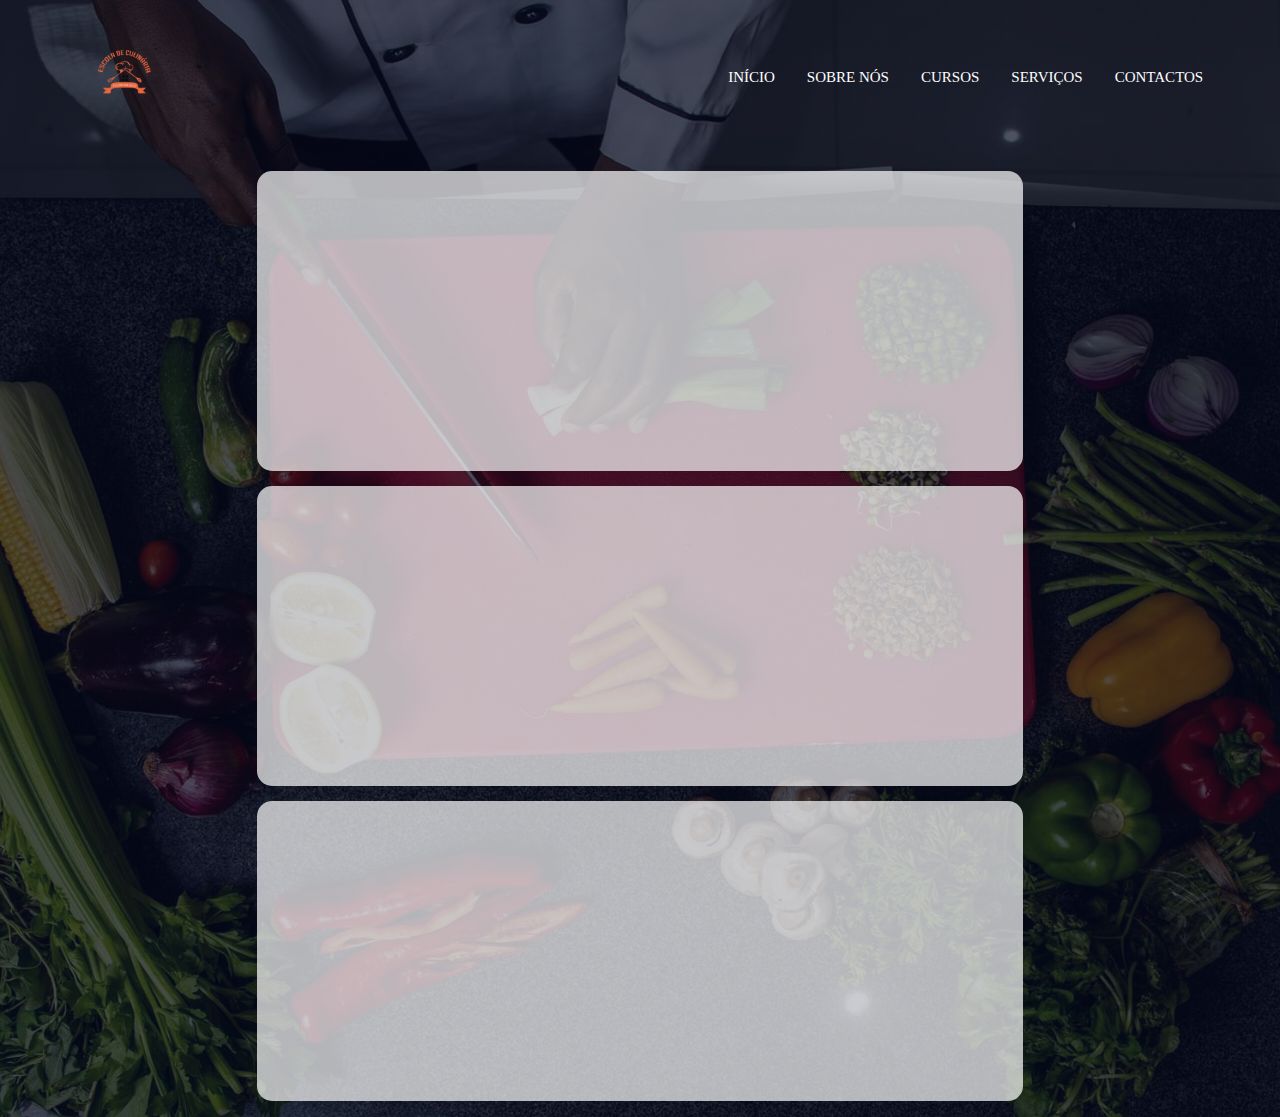
==== pages/about.html @ 559811ff "adicionando o footer a a pagina sobre nos" ====
<!DOCTYPE html>
<html lang="en">
<head>
    <meta charset="UTF-8">
    <meta http-equiv="X-UA-Compatible" content="IE=edge">
    <meta name="viewport" content="width=device-width, initial-scale=1.0">
    <title>Sobre - Toque Magico</title>
    <link rel="stylesheet" href="../assets/styles/style.css">
    <link rel="stylesheet" href="../assets/styles/about.css">
</head>
<body>
    <section class="header">
        <nav>
            <a href="index.html"> <img class="LOGO" src="../assets/imagens/logo.png" alt="Logo da empresa"></a>
            <div>
                <ul class="nav-links">

                    <li><a href="../index.html#contactos">INÍCIO</a></li>
                    <li><a href="">SOBRE NÓS</a></li>
                    <li><a href="#cursos">CURSOS</a></li>
                    <li><a href="">SERVIÇOS</a></li>
                    <li><a href="#contactos">CONTACTOS</a></li>

                </ul>
            </div>
        </nav>
        <section id="main">
            <div class="info">

            </div>
            <div class="info">

            </div>
            <div class="info">

            </div>
        </section>
    </section>
</body>
</html>
---- assets/styles/style.css ----
*{

    margin: 0;
    padding: 0;
    box-sizing: border-box;

}

.header{

    min-height: 100vh;
    width: 100%;
    background-image: linear-gradient(rgba(4,9,30,0.7),rgba(4,9,30,0.7)), url(../imagens/cover.jpg);
    background-position: center;
    background-size: cover;
    position: relative;
}
.LOGO{


    height: 100px;
    width: 100px;
}
nav{
    display: flex;
    padding: 2% 6%;
    justify-content: space-between;
    align-items: center;
}
.nav-links{
    display: flex;
    list-style: none;
    gap: 32px;
}
.nav-links li a{ 
    color: #fff;
    text-decoration: none;
    font-size: 15px;
}
 nav .nav-links li::after{
     content: '';
     width: 0%;
     height: 2px;
     background: #f44336;
     display: block;
     margin: auto;
 }
  
 nav .nav-links li:hover::after{
     width: 100%;
 }

 .text-box{

    width: 90%;
    color: WHITE;
    position: absolute;
    top: 50%;
    left: 50%;
    transform: translate(-50%,-50%);
    text-align: center;
 }

 .text-box h1 {
     font-size: 62px;
    text-transform: uppercase;

    
 }
 
 .text-box p{
     margin: 10px 0 40px;
     font-size: 14px;
  }
  .hero-btn{

    display: inline-block;
    text-decoration: none;
    color: #fff;
    border: 1px  solid #fff;
    padding: 12px 34px;
    font-size: 13px;
    background: transparent;
    position: relative;
    cursor: pointer;
    border-radius: 30px;

  }
  .hero-btn:hover{
      border: 1px solid #f44336;
      background: #f44336;
      transition: 1s;

  }

  /*---------Cursos---------*/
  

  .cursos{

    width: 80%;
    margin: auto;
    text-align: center;
    padding-top: 100px;
  }

  h1{
      font-size: 36px;
      font-weight: 600;
  }
  p{

    color: #777;
    font-size: 14px;
    font-weight: 300;
    line-height: 22px;
    padding: 10px;

  }
  .row{
      margin-top: 5%;
      display: flex;
      justify-content: space-between;
  }
  .course-col{

    flex-basis: 31%;
    background:#faede4 ;
    border-radius:10px;
    margin-bottom: 5%;
    padding: 20px 12px;
    box-sizing: border-box;
    transition:0.5s;

  }

  h3{

    text-align: center;
    font-weight: 600;
    margin: 10px 0 ;

  }
  .course-col:hover{
      box-shadow:  0 0 20px 0px rgba(0,0,0,0.2);

  }
  footer {
    background-image: linear-gradient(rgba(4,9,30,0.7),rgba(4,9,30,0.7)), url(../imagens/cover.jpg);
    display: flex;
    gap: 10px;
    
  }
  footer div {
    width: 33%;
  }
  footer div p, footer div h3 {
    color: white;
  }
  #icones {
    width: fit-content;
    margin: auto;
    border-style: none;
  }
---- assets/styles/about.css ----
#main {
    padding: 1px;
}
.info {
    width: 60%;
    background-color: white;
    height: 300px;
    margin: 15px auto;
    border-radius: 15px;
    opacity: 0.7;
}
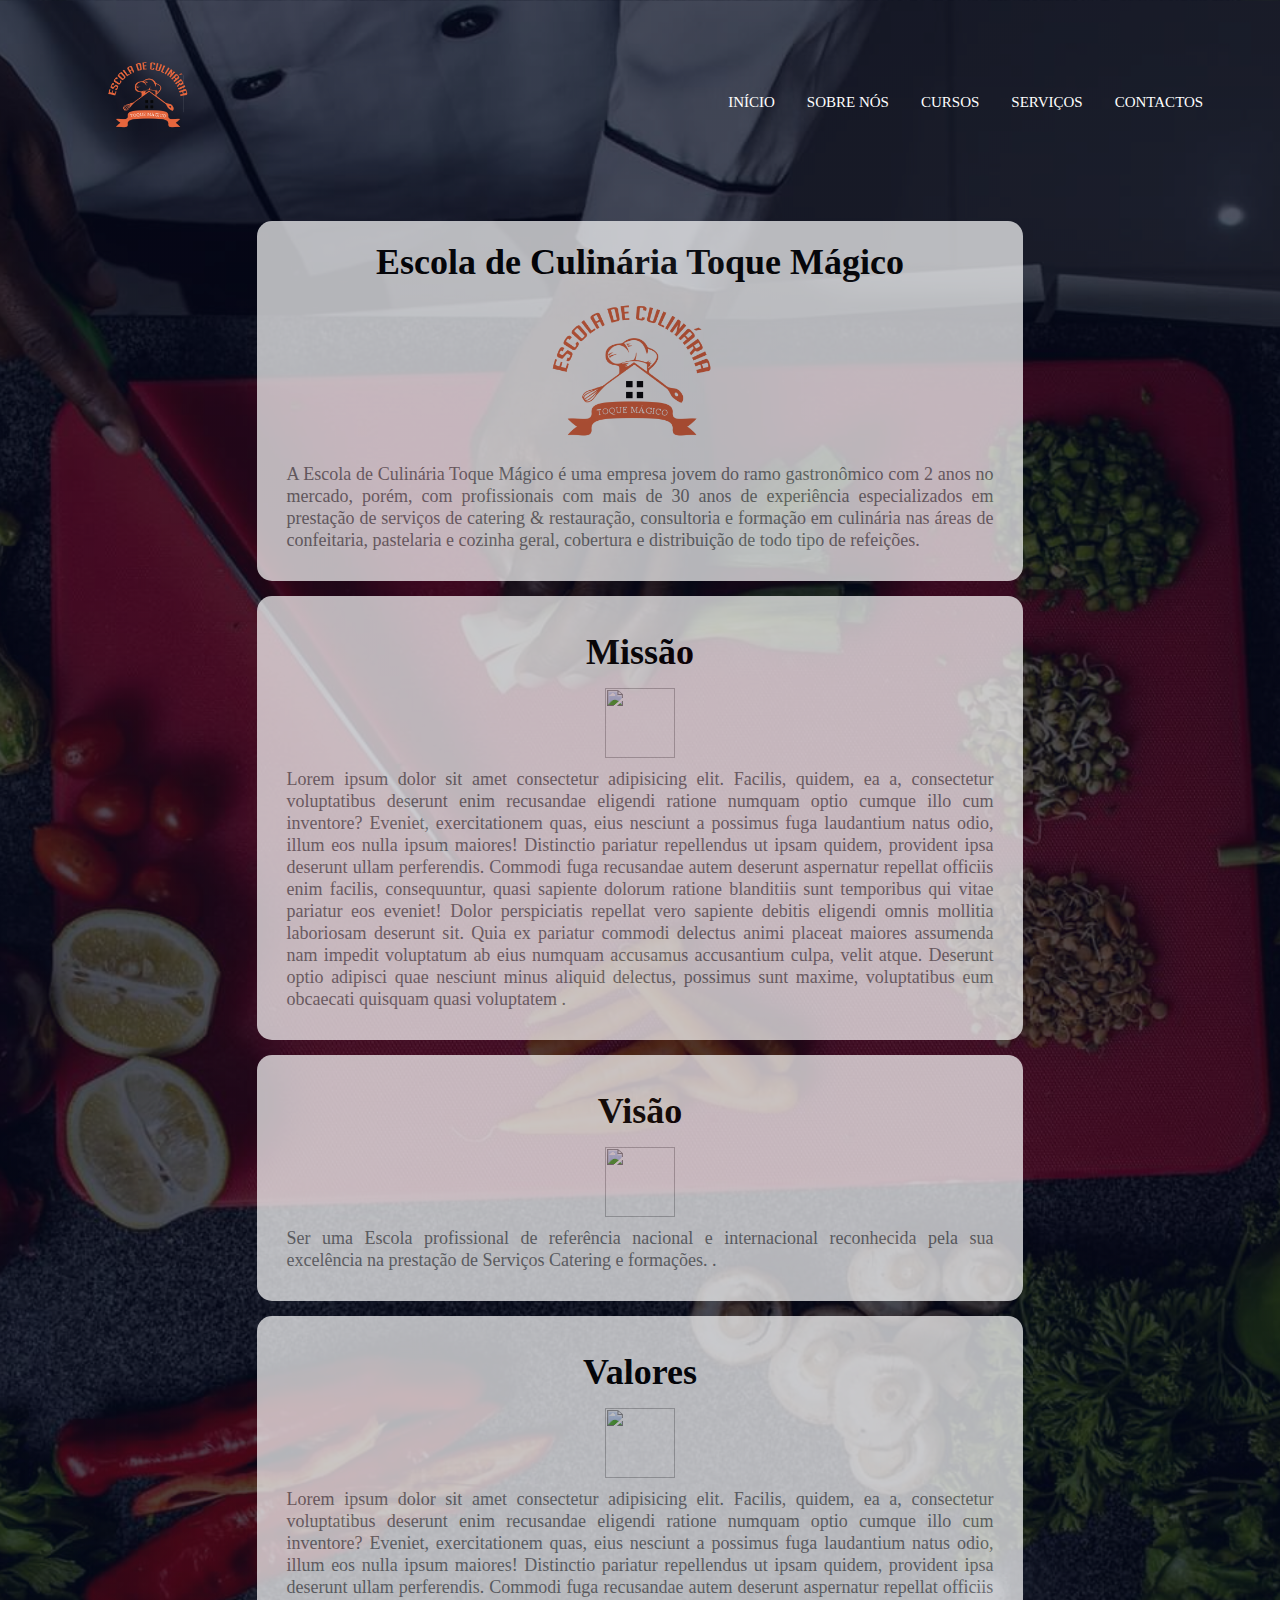
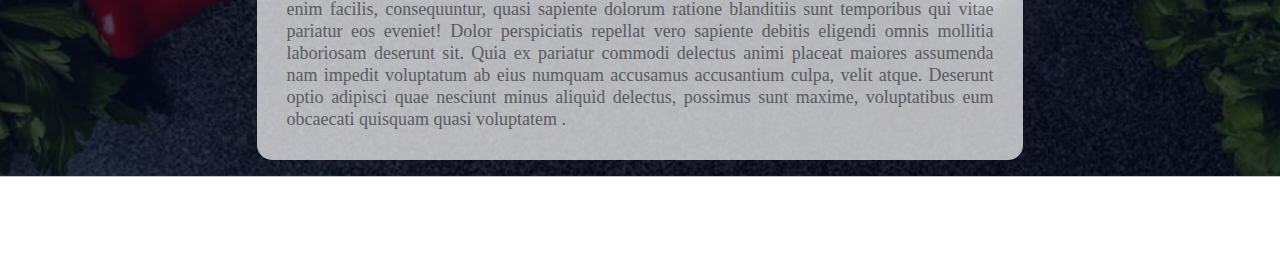
==== commit d8d08bda: "message" ====
--- a/pages/about.html
+++ b/pages/about.html
@@ -4,37 +4,111 @@
     <meta charset="UTF-8">
     <meta http-equiv="X-UA-Compatible" content="IE=edge">
     <meta name="viewport" content="width=device-width, initial-scale=1.0">
-    <title>Sobre - Toque Magico</title>
+    <title>Sobre - Toque Mágico</title>
     <link rel="stylesheet" href="../assets/styles/style.css">
     <link rel="stylesheet" href="../assets/styles/about.css">
 </head>
 <body>
-    <section class="header">
+    <section id="header">
         <nav>
             <a href="index.html"> <img class="LOGO" src="../assets/imagens/logo.png" alt="Logo da empresa"></a>
             <div>
                 <ul class="nav-links">
 
-                    <li><a href="../index.html#contactos">INÍCIO</a></li>
-                    <li><a href="">SOBRE NÓS</a></li>
-                    <li><a href="#cursos">CURSOS</a></li>
-                    <li><a href="">SERVIÇOS</a></li>
+                    <li><a href="../index.html#header">INÍCIO</a></li>
+                    <li><a href="./about.html">SOBRE NÓS</a></li>
+                    <li><a href="../cursos.html">CURSOS</a></li>
+                    <li><a href="#">SERVIÇOS</a></li>
                     <li><a href="#contactos">CONTACTOS</a></li>
 
                 </ul>
             </div>
         </nav>
         <section id="main">
-            <div class="info">
+            <div class="info1">
+                 <h1>Escola de Culinária Toque Mágico</h1>
+                <img class="logo" src="../assets/imagens/logo.png" alt="">
+               
+                <p> A Escola de Culinária Toque Mágico é uma empresa jovem do ramo gastronômico com 2 anos no mercado, 
+                    porém, com profissionais com mais de 30 anos de experiência especializados em prestação de serviços de catering & restauração, consultoria e formação em culinária nas áreas de confeitaria,
+                     pastelaria e cozinha geral, cobertura e distribuição de todo tipo de refeições.
 
+                </p>
             </div>
             <div class="info">
+                
 
+<h1>Missão</h1>
+<img class="imgicon" src="../assets/imagens/Missao.png" alt="">
+<p>Lorem ipsum dolor sit amet consectetur adipisicing elit. 
+    Facilis, quidem, ea a, consectetur voluptatibus deserunt 
+    enim recusandae eligendi ratione numquam optio cumque illo
+     cum inventore? Eveniet, exercitationem quas, eius nesciunt 
+     a possimus fuga laudantium natus odio, illum eos nulla ipsum maiores!
+      Distinctio pariatur repellendus ut ipsam quidem, provident ipsa deserunt ullam perferendis. 
+      Commodi fuga recusandae autem deserunt aspernatur repellat officiis enim facilis, consequuntur,
+       quasi sapiente dolorum ratione blanditiis sunt temporibus qui vitae pariatur eos eveniet! Dolor
+        perspiciatis repellat vero sapiente debitis eligendi omnis mollitia laboriosam deserunt sit.
+        Quia ex pariatur commodi delectus animi placeat maiores assumenda nam impedit voluptatum ab eius 
+        numquam accusamus accusantium culpa, velit atque. Deserunt optio adipisci quae nesciunt minus 
+        aliquid delectus, possimus sunt maxime, voluptatibus eum obcaecati quisquam quasi voluptatem 
+       
+.</p>
             </div>
             <div class="info">
+                
+                <h1>Visão</h1>
+                <img class="imgicon" src="../assets/imagens/Visãopng.png" alt="">
+                <p> Ser uma Escola profissional de referência nacional e internacional reconhecida pela sua excelência na 
+                    prestação de Serviços Catering e formações. 
 
+                    
+                       
+                .</p>
+            </div>
+            <div class="info">
+               
+                <h1>Valores</h1>
+                 <img class="imgicon" src="../assets/imagens/Valores.png" alt="">
+                <p>Lorem ipsum dolor sit amet consectetur adipisicing elit. 
+                    Facilis, quidem, ea a, consectetur voluptatibus deserunt 
+                    enim recusandae eligendi ratione numquam optio cumque illo
+                     cum inventore? Eveniet, exercitationem quas, eius nesciunt 
+                     a possimus fuga laudantium natus odio, illum eos nulla ipsum maiores!
+                      Distinctio pariatur repellendus ut ipsam quidem, provident ipsa deserunt ullam perferendis. 
+                      Commodi fuga recusandae autem deserunt aspernatur repellat officiis enim facilis, consequuntur,
+                       quasi sapiente dolorum ratione blanditiis sunt temporibus qui vitae pariatur eos eveniet! Dolor
+                        perspiciatis repellat vero sapiente debitis eligendi omnis mollitia laboriosam deserunt sit.
+                        Quia ex pariatur commodi delectus animi placeat maiores assumenda nam impedit voluptatum ab eius 
+                        numquam accusamus accusantium culpa, velit atque. Deserunt optio adipisci quae nesciunt minus 
+                        aliquid delectus, possimus sunt maxime, voluptatibus eum obcaecati quisquam quasi voluptatem 
+                       
+                .</p>
             </div>
         </section>
     </section>
+    <footer id="contactos">
+        <div id="localizacao">
+          <p>INFORMACAO DE LOCALIZACAO</p>
+        </div>
+        <div id="infocontactos">
+          <p>INFORMACAO DE CONTACTO</p>
+        </div>
+        <div id="social">
+          <h3>Redes sociais</h3>
+          <div id="icones">
+            <a href="#"
+              ><img
+                src="../assets/imagens/icon-facebook.svg"
+                alt="icone do facebook"
+            /></a>
+            <a href="#"
+              ><img
+                src="../assets/imagens/icon-instagram.svg"
+                alt="icone do instagram"
+            /></a>
+          </div>
+        </div>
+      </footer>
 </body>
 </html>--- a/assets/styles/style.css
+++ b/assets/styles/style.css
@@ -6,7 +6,7 @@
 
 }
 
-.header{
+#header{
 
     min-height: 100vh;
     width: 100%;
@@ -18,10 +18,11 @@
 .LOGO{
 
 
-    height: 100px;
-    width: 100px;
+    height: 150px;
+    width: 150px;
 }
 nav{
+  
     display: flex;
     padding: 2% 6%;
     justify-content: space-between;
@@ -110,8 +111,8 @@
   }
   p{
 
-    color: #777;
-    font-size: 14px;
+    color: rgb(121, 121, 121);
+    font-size: 18px;
     font-weight: 300;
     line-height: 22px;
     padding: 10px;
@@ -146,7 +147,8 @@
 
   }
   footer {
-    background-image: linear-gradient(rgba(4,9,30,0.7),rgba(4,9,30,0.7)), url(../imagens/cover.jpg);
+   border-top: 0.1px solid #bebdbd;
+    
     display: flex;
     gap: 10px;
     
@@ -162,3 +164,150 @@
     margin: auto;
     border-style: none;
   }
+  .email{
+    display: flex;
+     
+    width: 25px;
+    height: 25px;
+    align-items: center;
+   
+  }
+  .mail{
+    width: 30px;
+    height: 35px;
+  }
+
+  #infocontactos{
+    display: flex;
+    flex-direction: column;
+   align-items: center;
+   align-content: center;
+    
+  }
+
+  #localizacao{
+    padding-top: 18px;
+
+
+  }
+  #contactos{
+    
+  }
+  .LOGO2{
+
+
+    height: 100px;
+    width: 100px;
+   margin-bottom: -20px;
+   margin-top: -7px;
+}
+#footernovo h2{
+  color: #fff;
+
+}
+.geralcontacto{
+  display: flex;
+  flex-direction: column;
+align-items: center;
+justify-content: space-around;
+}
+.contacto{
+  display: flex;
+  flex-direction: column;
+}
+.links{
+  display: block;
+
+
+}
+.mail{
+ 
+display: flex;
+flex-direction: row;
+margin-left: -43px
+
+}
+.footernovo{
+display: flex;
+
+
+}
+#loc{
+text-align: justify;
+  margin-left: 10px;
+  padding-left: 10px;
+}
+.informacoes,.Submit,.mail,.links{
+  padding-top: 11px;
+}
+  
+#footernovo p { 
+  font-size: 15px;
+}
+#footernovo h2 { 
+  font-size: 20px;
+}
+.Submit{
+ 
+  align-items: center;
+}
+.btnn{
+  background-color: orange;
+}
+form .formtxt {
+border-bottom:  2px solid #adadad;
+position:relative;
+margin: 30 px 0;
+}
+
+.tudo{
+  
+ display: flex;
+
+ flex-direction: column;
+ align-items: center;
+ 
+ padding: 13px;
+ position: relative;
+
+  
+  
+ 
+ 
+}
+.aa{
+  width: 85%;
+  border-top: 1px solid #adadad;
+
+}
+
+.sec{
+  background-color: black;
+}
+.direitos{
+  display: flex;
+  justify-content: right;
+  margin-left: 816px;
+  position: absolute;
+  padding-top: 10px;}
+
+  
+ 
+  
+ .qq{
+  display: flex;
+  flex-direction: row;
+ 
+  justify-content: center;
+  padding-bottom: 12px;
+ 
+  gap: 10px;
+}
+.copy{
+  width: 23px;
+  height: 23px;
+  
+}
+.direitos p{
+  font-size: 15px;
+}--- a/assets/styles/about.css
+++ b/assets/styles/about.css
@@ -2,10 +2,57 @@
     padding: 1px;
 }
 .info {
+    display: flex;
+    flex-direction: column;
+    align-items: center;
+    text-align: justify;
     width: 60%;
     background-color: white;
-    height: 300px;
+    height: fit-content;
     margin: 15px auto;
     border-radius: 15px;
     opacity: 0.7;
-}+    padding-bottom: 20px ;
+    padding-left: 20px;
+    padding-right: 20px;
+  
+}
+.info h1{
+   margin: 15px auto;
+    text-align: center;
+    padding-top: 20px;
+}
+.imgicon{
+
+width:70px;
+height:70px;
+
+}
+.logo{
+
+    width: 300px;
+    height: 300px;
+   margin-top: -50px;
+   margin-bottom: -80px;
+    
+} 
+.info1{
+
+    display: flex;
+    text-align: justify;
+    text-justify:center ;
+    flex-direction: column;
+    align-items: center;
+    align-content: center;
+    width: 60%;
+    background-color: white;
+    height: fit-content;
+    margin: 15px auto;
+    border-radius: 15px;
+    opacity: 0.7;
+    padding-top: 20px;
+    padding-bottom: 20px ;
+    padding-left: 20px;
+    padding-right: 20px;
+  
+}
